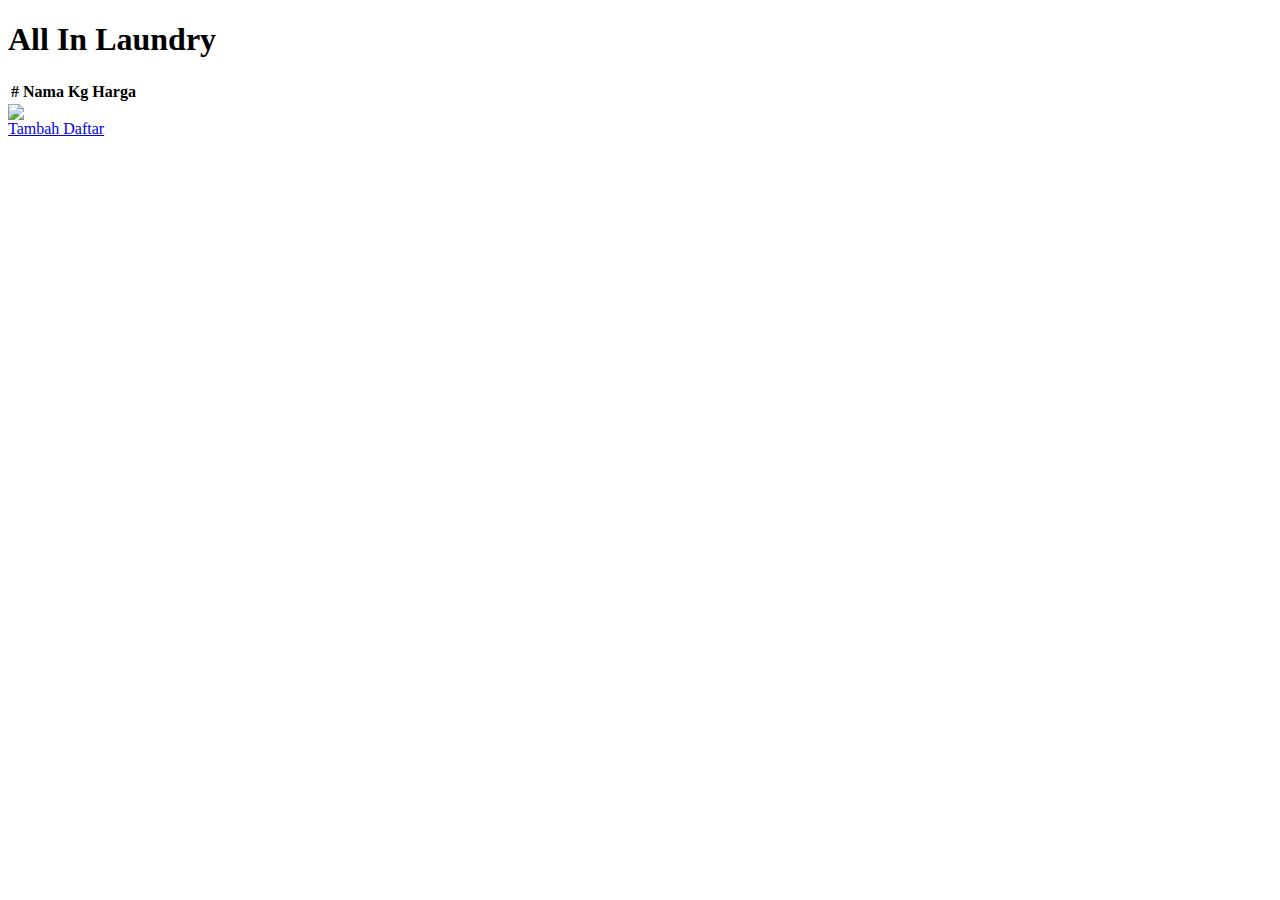
==== index.html @ 5e95684b "mengubah sesuatu" ====
<!DOCTYPE html>
<html>

<head>
  <meta charset="UTF-8">
  <meta name="viewport" content="width=device-width, initial-scale=1">
  <title>Daftar Customer</title>
    <link href="https://cdn.jsdelivr.net/npm/bootstrap@5.3.2/dist/css/bootstrap.min.css" rel="stylesheet" integrity="sha384-T3c6CoIi6uLrA9TneNEoa7RxnatzjcDSCmG1MXxSR1GAsXEV/Dwwykc2MPK8M2HN" crossorigin="anonymous">
  <script src="https://cdn.jsdelivr.net/npm/bootstrap@5.3.2/dist/js/bootstrap.bundle.min.js" integrity="sha384-C6RzsynM9kWDrMNeT87bh95OGNyZPhcTNXj1NW7RuBCsyN/o0jlpcV8Qyq46cDfL" crossorigin="anonymous"></script>
  
  <script src="https://code.jquery.com/jquery-3.7.1.min.js" integrity="sha256-/JqT3SQfawRcv/BIHPThkBvs0OEvtFFmqPF/lYI/Cxo=" crossorigin="anonymous"></script>
</head>

<body>
  <h1>All In Laundry</h1>
  
  <table class="table" id="daftar-daftar customer">
  <thead>
    <tr>
      <th scope="col">#</th>
      <th scope="col">Nama</th></th>
      <th scope="col">Kg</th>
      <th scope="col">Harga</th>
    </tr>
  </thead>
  <tbody>
  </tbody>
</table>

 <img src="loader.mp4" style="width: 1,8em; display: block" id="loader">

<a href="Form-daftar customer.html">Tambah Daftar</a>
  
  <script type="module">
    import { ambilDaftarCustomer, formatAngka} from './main.js'
    
   $(document).ready(async function() {
     let elemenDaftar = $("#daftar-daftar customer > tbody");
     let daftarCustomer = await ambilDaftarCustomer();
     let nomor = 1;
     
     daftarProduk.forEach((data) => { 
       elemenDaftar.append(
         '<tr>' +
         '<th>' + nomor + '</th>' +
         '<td>' + data.nama + '</td>' +
         '<td>' + formatAngka(data.kg) + '</td>' +
         '<td>' + data.harga + '</td>' +
         '</tr>'
         );
         nomor = nomor + 1;
     });
     
     $('#loader').hide();
     
   });
  </script>
</body>

</html>
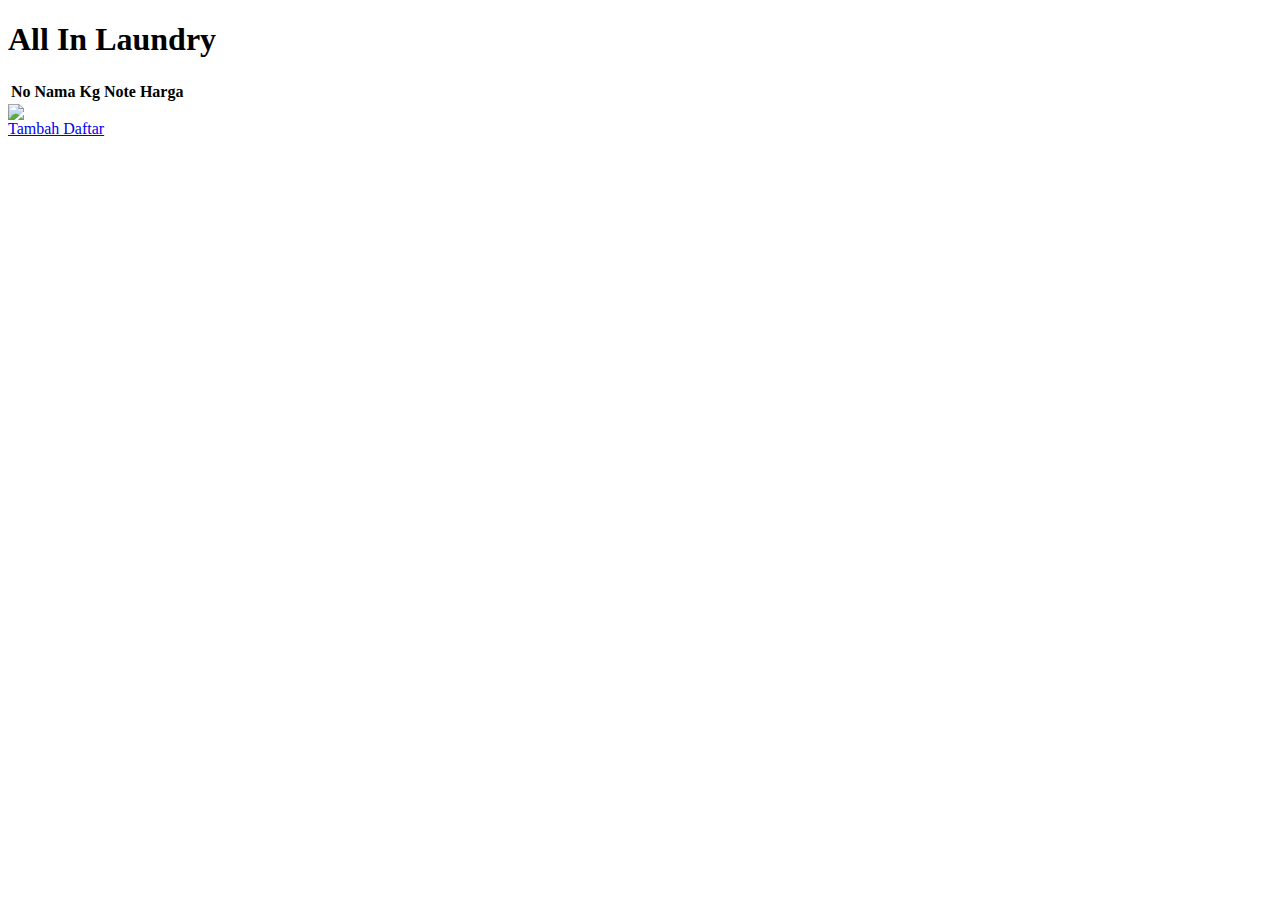
==== commit 27bcffb7: "menambahkan sesuatu" ====
--- a/index.html
+++ b/index.html
@@ -14,12 +14,13 @@
 <body>
   <h1>All In Laundry</h1>
   
-  <table class="table" id="daftar-daftar customer">
+  <table class="table" id="daftar-customer">
   <thead>
     <tr>
-      <th scope="col">#</th>
+      <th scope="col">No</th>
       <th scope="col">Nama</th></th>
       <th scope="col">Kg</th>
+      <th scope="col">Note</th>
       <th scope="col">Harga</th>
     </tr>
   </thead>
@@ -35,25 +36,40 @@
     import { ambilDaftarCustomer, formatAngka} from './main.js'
     
    $(document).ready(async function() {
-     let elemenDaftar = $("#daftar-daftar customer > tbody");
+     let elemenDaftar = $("#daftar-customer > tbody");
      let daftarCustomer = await ambilDaftarCustomer();
      let nomor = 1;
      
-     daftarProduk.forEach((data) => { 
+     daftarCustomer.forEach((data) => { 
        elemenDaftar.append(
          '<tr>' +
          '<th>' + nomor + '</th>' +
          '<td>' + data.nama + '</td>' +
-         '<td>' + formatAngka(data.kg) + '</td>' +
-         '<td>' + data.harga + '</td>' +
-         '</tr>'
-         );
-         nomor = nomor + 1;
-     });
-     
-     $('#loader').hide();
-     
-   });
+         '<td>' + data.kg + '</td>' +
+         '<td>' + data.note + '</td>' +
+         '<td>' + data.harga + '</td>' + 
+         '<td class="stack-up">' +
+          ' <a href="#" class="btn btn-warning link-ubah"  data="' +
+          data.id +
+          '">ubah</a> ' +
+          ' <button class="btn btn-danger tombol-hapus" data="' +
+          data.id +
+          '">Hapus</button>' + '</td>' +
+          '</tr>'
+        );
+        nomor = nomor + 1;
+      });
+
+      $('.tombol-hapus').click(async function() {
+        await hapusPenjual($(this).attr('data'));
+        location.reload();
+      })
+
+      $('.link-ubah').click(async function() {
+        window.location.replace('ubah-penjual.html?docId=' + $(this).attr('data'));
+      })
+
+      $('#loader').hide();
   </script>
 </body>
 
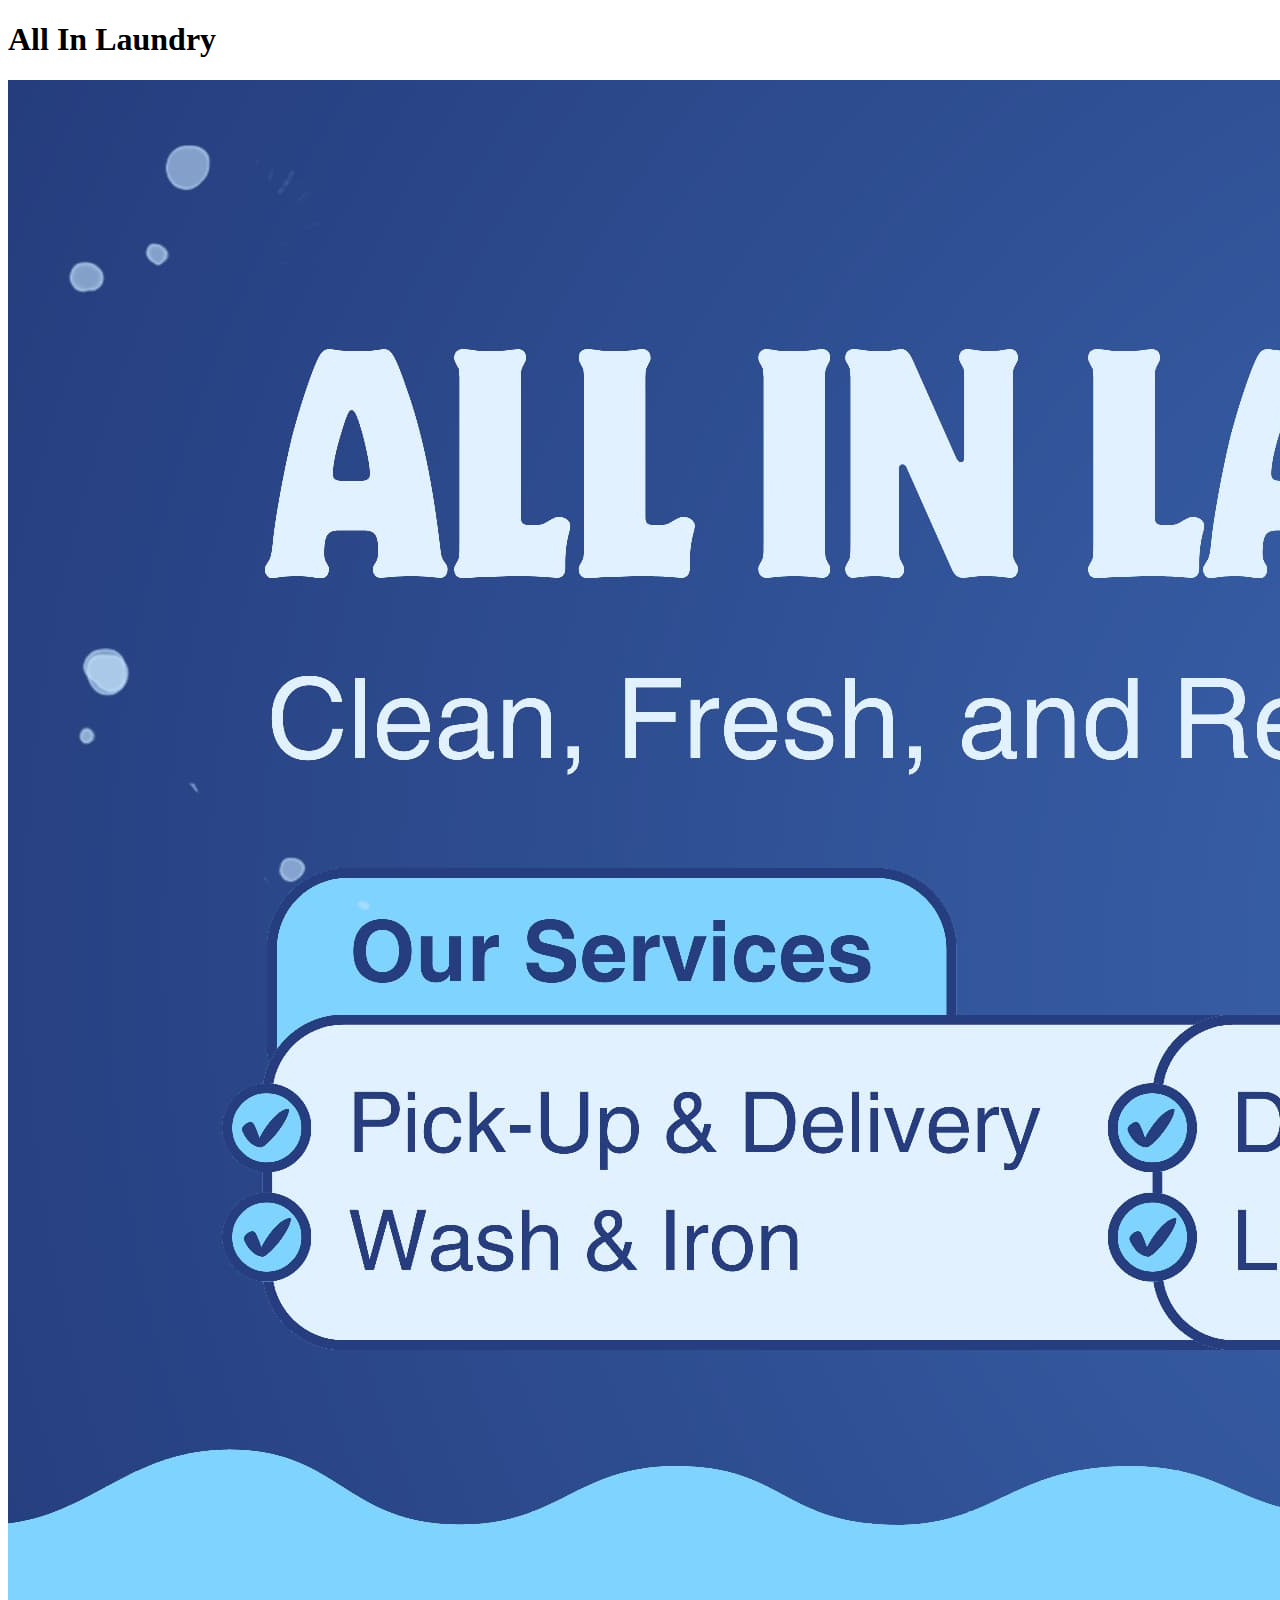
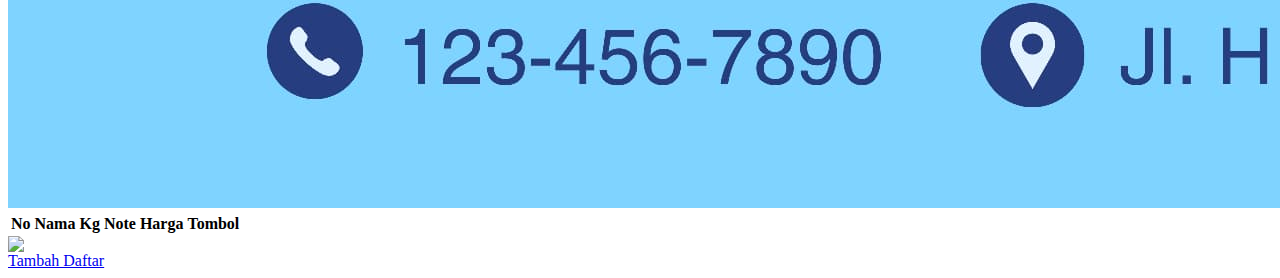
==== commit c3850164: "menambahkan poto" ====
--- a/index.html
+++ b/index.html
@@ -14,7 +14,14 @@
 <body>
   <h1>All In Laundry</h1>
   
-  <table class="table" id="daftar-customer">
+
+   
+    <body cllas="d-flex flex-column h-1000">
+      <div cllas="content">
+    <img src= "laundry.jpg" alt="Laundry Service" cllas="hero-image">
+  </body>
+  
+  <table class="table table-success table-striped" id="daftar-customer">
   <thead>
     <tr>
       <th scope="col">No</th>
@@ -22,18 +29,19 @@
       <th scope="col">Kg</th>
       <th scope="col">Note</th>
       <th scope="col">Harga</th>
+      <th scope="col">Tombol</th>
     </tr>
   </thead>
-  <tbody>
-  </tbody>
+
 </table>
 
  <img src="loader.mp4" style="width: 1,8em; display: block" id="loader">
 
+
 <a href="Form-daftar customer.html">Tambah Daftar</a>
   
   <script type="module">
-    import { ambilDaftarCustomer, formatAngka} from './main.js'
+    import { ambilDaftarCustomer, hapusCustomer, formatAngka} from './main.js'
     
    $(document).ready(async function() {
      let elemenDaftar = $("#daftar-customer > tbody");
@@ -48,6 +56,7 @@
          '<td>' + data.kg + '</td>' +
          '<td>' + data.note + '</td>' +
          '<td>' + data.harga + '</td>' + 
+         
          '<td class="stack-up">' +
           ' <a href="#" class="btn btn-warning link-ubah"  data="' +
           data.id +
@@ -61,15 +70,17 @@
       });
 
       $('.tombol-hapus').click(async function() {
-        await hapusPenjual($(this).attr('data'));
+        await hapusCustomer($(this).attr('data'));
         location.reload();
       })
 
       $('.link-ubah').click(async function() {
-        window.location.replace('ubah-penjual.html?docId=' + $(this).attr('data'));
+        window.location.replace('form-daftar customer.html?docId=' + $(this).attr('data'));
       })
 
       $('#loader').hide();
+
+    });
   </script>
 </body>
 
